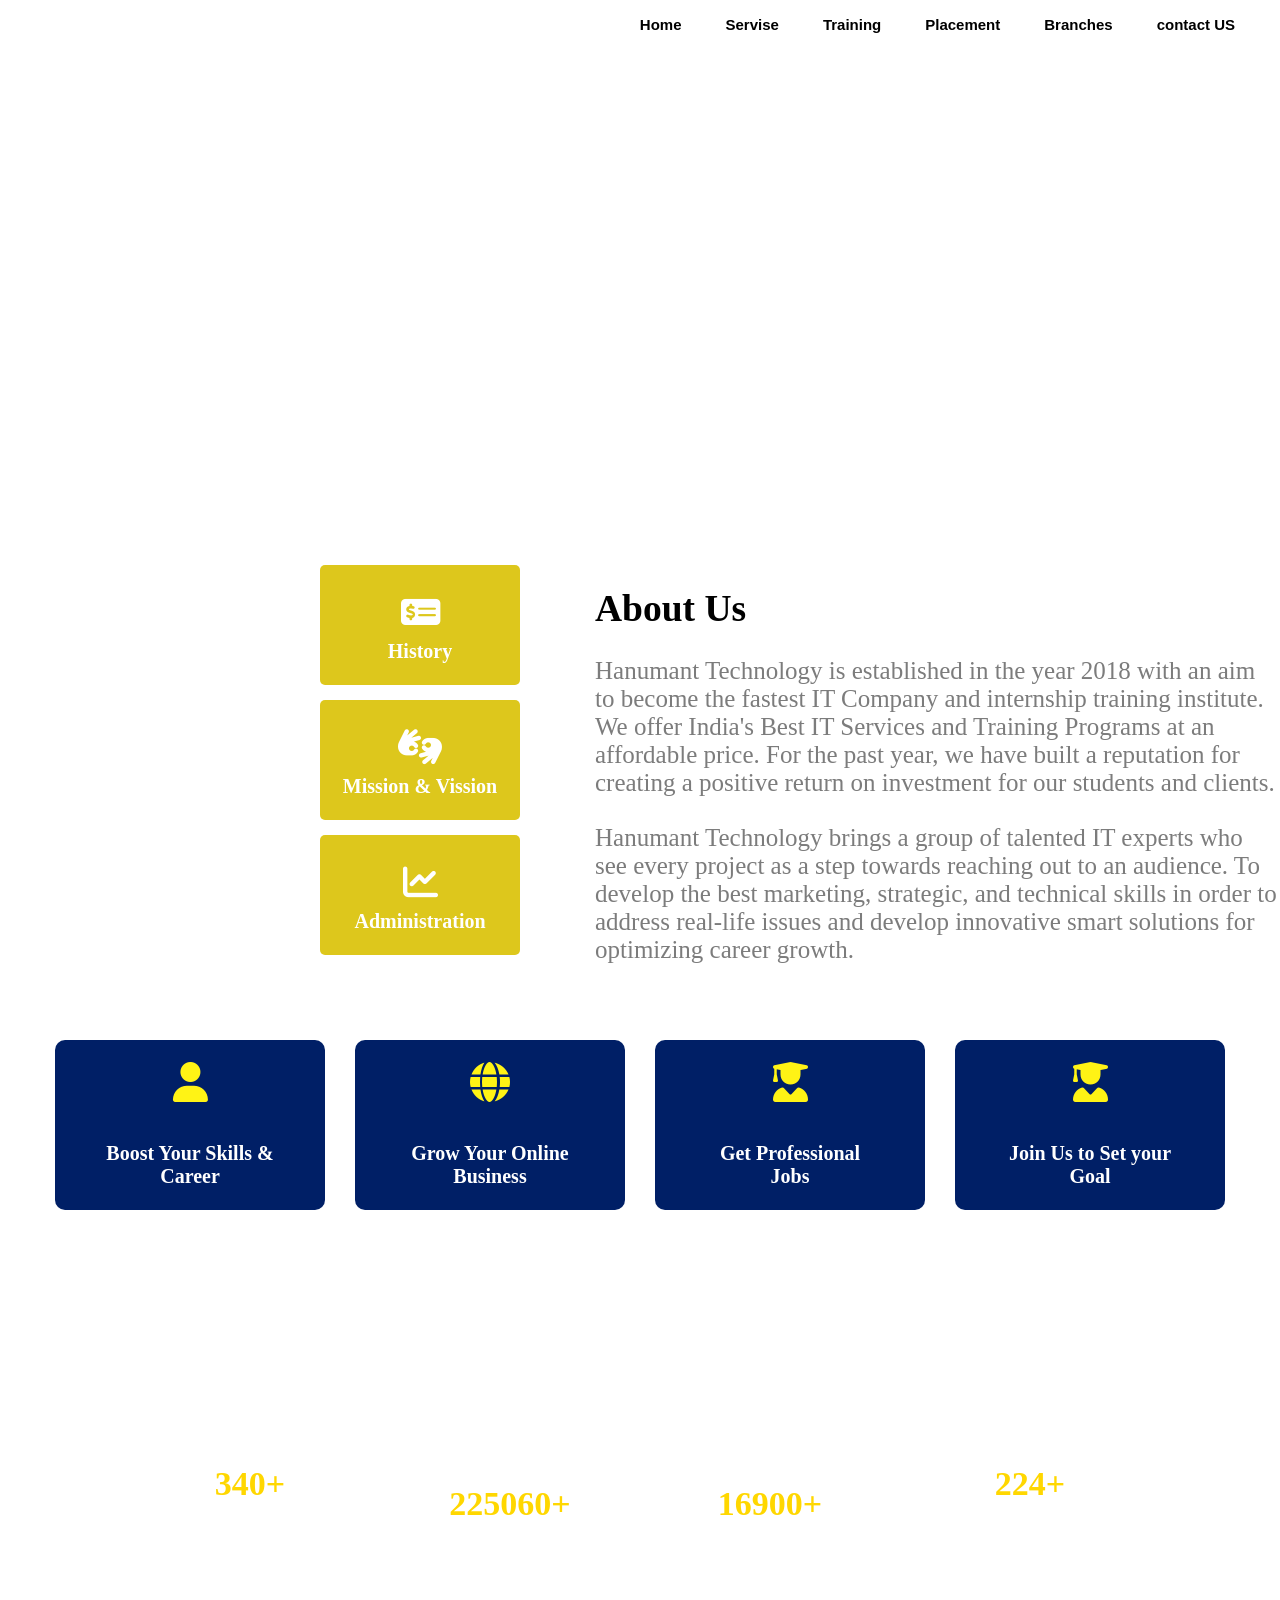
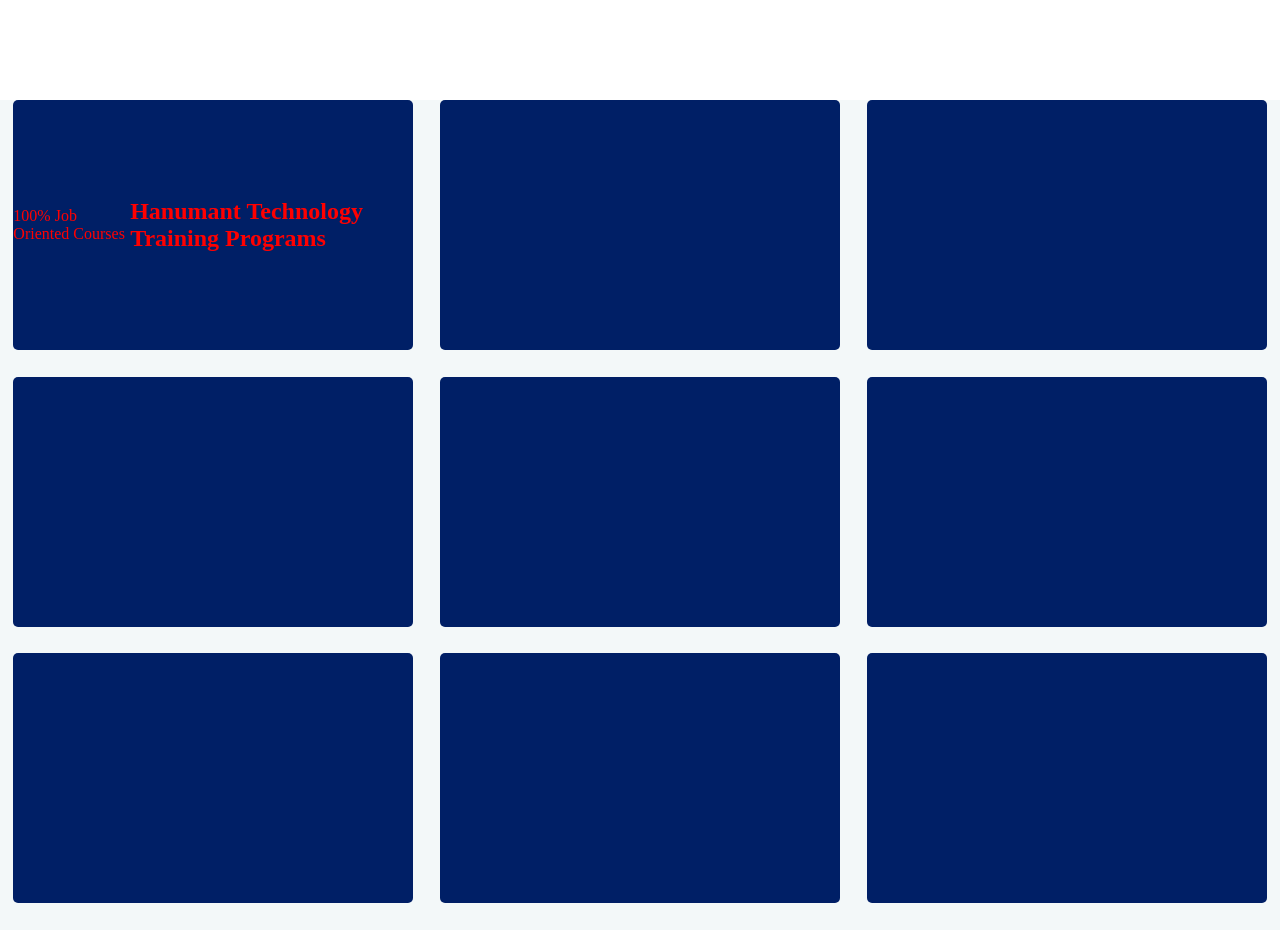
==== index.html @ c47d974b "hanumat chage to index" ====
<!DOCTYPE html>
<html lang="en">
<head>
    <meta charset="UTF-8">
    <meta name="viewport" content="width=device-width, initial-scale=1.0">
    <title>Document</title>
    <link rel="stylesheet" href="./hanumant.css">
    <link rel="stylesheet" href=" https://cdnjs.cloudflare.com/ajax/libs/font-awesome/6.7.1/css/all.min.css">
    <style>
        *{
    padding: 0px;
    margin: 0px;
    box-sizing: border-box;
}
.mynavbar{
   background-color: #ffffff;
   display: flex;
   padding: 25px;
   justify-content: space-between;
   align-items: center;
   position: fixed;
   width: 100%;
   height: 5px;
   position: relative;   
}
div a{
    padding: 0px 20px;  
    color: #000000;
    text-decoration: none;
    font-size: 15px;
    font-weight: 600;
    font-family: sans-serif;    
}
.section_div{
    background-image: url(https://www.hanumanttechnology.com/HanumantAdmin/SliderImage/it-banner-image.jpg);
    height: 450px;
    background-size: cover;
    display: flex;
    flex-direction: column;
    color: #ffffff;
    justify-content: center;
    padding: 0px 0px 50px 50px;
    font-size: 20px;
    font-weight: 600;   
}
.section_div p{
    padding-top: 20px;
}
hr{
    width: 50%;
    margin-top: 0px;
    color: #ffffff;
    border: 1px solid white;    
}
.section_div h1{
    padding-bottom: 20px;
}
.center_div{
    display: flex;
    flex-direction: row;
    justify-content: end;
    align-items: center;
    gap: 5px;
}
.content_div{
    background-image: url(https://www.hanumanttechnology.com/HanumantAdmin/SliderImage/h-about.png);
    width: 100%;
    height:400px;
    background-size: cover;
    margin: 50px 70px;
}
.paradiv{
    font-size: 25px;
   margin-top: 50px;   
}
.paradiv p{
    padding-top: 27px;
    font-family: 'Times New Roman';
    color: #7c7c7c;
}
.card1{
    height: 100px;
    width: 120px;
    background-color: gold;  
}
/* my first icons */
.box{
    width: 200px;
    height: 120px;
    background-color: rgba(218, 193, 4, 0.903);
  
    border-radius: 5px;
    text-transform: capitalize;
    text-align: center;
    color: white;
    
    padding: 30px 20px;
    display: flex;
    flex-direction: column;
    justify-content: space-between;
    align-items: center;
    margin: 15px 0px 0px 250px;  
}
.fa-solid{
   
    font-size: 35px;
    margin-bottom: 10px ;
   
}
.myh1{
    
    margin-bottom: 10px;
    font-size: 20px;
}
.box:hover{
    background-color:#171F32;
}
.myallbox{
    display: flex;
   flex-wrap: wrap;
   align-items: center;
    gap: 0px;
   justify-content: center;
   margin: 0px 10px;
}
.mybox{
    width: 270px;
    height: 170px;
    background-color: #001f66;
    color: #ffffff;
    border-radius: 10px;
    display: flex;
    flex-direction: column;
    justify-content: center;
    align-items: center;
    margin: 40px 15px;
    align-items: center;
}
.myallbox div{
    padding: 50px;
    font-size: 15px;
}
.mybox h1{
    font-size: 20px;
    margin-top: 30px;
    text-align: center;
}
.mybox i{
    color: rgb(255, 243, 21);
    font-size: 40px;
}
/* hovr efect */
.mybox:hover{
    transition: 0.1s;
    margin-top: 20px;
}
.letest_div{   
    background-image: url(	https://www.hanumanttechnology.com/images/module-bg1.jpg);
    height: 450px;
    background-size: cover;
    background-position-x: center;
    font-size: 25px;
    display: flex;
   flex-wrap: wrap;
   align-items: center;
   justify-content: center;
   padding: 15px 0px;
}
.letestbox{
    height: 150px;
    width: 200px;
    color: #ffffff;
    border-radius: 10px;
    display: flex;
    flex-direction: column;
   margin: 30px 30px;
    align-items: center;
    padding: 20px 10px;
}
.letestbox h1{
    color: gold;
    padding: 20px 0px;
    font-size: 34px;
}
.div_section5{
    
    height: 830px;
    background-color: #F3F8F9;
    display: flex;
    flex-direction: row;
    justify-content: space-around;
    flex-wrap: wrap;
    
    /* margin-left: 60px; */
}
.box5{
    background-color: #001f66;
    height: 250px;
    width: 400px;
    
    display: flex;
    flex-direction: row;
    justify-content: space-evenly;
    /* gap: 20px; */
   
    border-radius: 5px;
   
}
#div_section5_b0x1 p {
    display: flex;

    justify-content: center;
    align-items: center;
    color: red;
    
    
}
#div_section5_b0x1 h1 {
    display: flex;
    
    align-items: center;
    color: red;
    
    
}

#div_section5_b0x2{
    background-image: url(https://www.hanumanttechnology.com/services_img/mern-stack-course-and-training.jpg);
    background-size: cover;

}
#div_section5_b0x3{
    background-image: url(	https://www.hanumanttechnology.com/services_img/ser4.jpg);
    background-size: cover;

}
#div_section5_b0x4{
    background-image: url(https://www.hanumanttechnology.com/services_img/ser5.jpg);
    background-size: cover;

}
#div_section5_b0x5{
    background-image: url(https://www.hanumanttechnology.com/services_img/mern-stack-developer-course.webp);
    background-size: cover;

}
#div_section5_b0x6{
    background-image: url(	https://www.hanumanttechnology.com/services_img/graphic-design-course.jpg);
    background-size: cover;

}
#div_section5_b0x7{
    background-image: url(	https://www.hanumanttechnology.com/services_img/video-editing-course.png);
    background-size: cover;

}
#div_section5_b0x8{
    background-image: url(	https://www.hanumanttechnology.com/services_img/data-analysis-course.jpg);
    background-size: cover;

}
#div_section5_b0x9{
    background-image: url(	https://www.hanumanttechnology.com/services_img/autocad-course.avif);
    background-size: cover;

}

    </style>
</head>
<body>
    <header>
        <nav class="mynavbar">
            <img src="	https://www.hanumanttechnology.com/images/hanumant-technology-logo.png" alt="">
           <div>
            <a href="">Home</a>
            <a href="">Servise</a>
           <a href="">Training</a>
           <a href="">Placement</a>
            <a href="">Branches</a>
            <a href="">contact US</a>
           </div> 
        </nav>
    </header>
    <section class="my_section">
        <div class="section_div">
            <h1>Best IT Company & No.1 Training Institute</h1>
            <hr><hr>
            <p>Training Institute
                Hanumant Technology is the Best IT Company & Training Institute in Lucknow.</p>
                <p>We provide #1 IT Services and Training programs with 100% job placement.</p>

        </div>
    </section>
    <section class="center_div">
        <div class="content_div">
            <div class="box" id="card1">
                <i class="fa-solid fa-money-check-dollar"></i>
                <h1 class="myh1">History</h1>
            </div>
            <div class="box" id="card2">
                <i class="fa-solid fa-hands-asl-interpreting"></i>
                <h1 class="myh1">Mission & Vission</h1>
            </div>
            <div class="box" id="card3">
                <i class="fa-solid fa-chart-line"></i>
                <h1 class="myh1">administration</h1>
            </div>
        </div>
        <div class="paradiv">
            <h1>About Us</h1>
            <p>Hanumant  Technology is established in the year 2018 with an aim to become the fastest IT Company and internship training institute. We offer India's Best IT Services and Training Programs at an affordable price. For the past year, we have built a reputation for creating a positive return on investment for our students and clients. </p> 
            
            <p> Hanumant Technology brings a group of talented IT experts who see every project as a step towards reaching out to an audience. To develop the best marketing, strategic, and technical skills in order to address real-life issues and develop innovative smart solutions for optimizing career growth.</p> 
        </div>
    </section>
    <section class="mysection3">
        <div class="myallbox">
            <div class="mybox" id="mybox1">
                <i class="fa-solid fa-user"></i>
                <h1>Boost Your Skills & Career</h1>
            </div>
            <div class="mybox" id="mybox2">
                <i class="fa-solid fa-globe"></i>
                <h1>Grow Your Online Business</h1>
            </div>
            <div class="mybox" id="mybox3">
                <i class="fa-solid fa-user-graduate"></i>
                <h1>Get Professional Jobs</h1>
            </div>
            <div class="mybox" id="mybox4">
                <i class="fa-solid fa-user-graduate"></i>
                <h1>Join Us to Set your Goal</h1>
            </div>
        </div>
    </section>
    <section class="mysection4">
        <div class="letest_div">
            <div class="letestbox" id="letest1">
                <i class="fa-brands fa-cloudversify"></i>
                <h1>340+</h1>
                <p>Projects</p>
            </div>
            <div class="letestbox" id="letest2">
                <i class="fa-solid fa-thumbs-up"></i>
                <h1>225060+</h1>
                <p>Hours Work</p>
            </div>
            <div class="letestbox" id="letest3">
                <i class="fa-solid fa-users"></i>
                <h1>16900+</h1>
                <p>Students</p>
            </div>
            <div class="letestbox" id="letest4">
                <i class="fa-regular fa-star"></i>
                <h1>224+</h1>
                <p>Clients</p>
            </div>

        </div>

    </section>
     <section class="section5">
        <div class="div_section5">
            <div class="box5" id="div_section5_b0x1">
                <p>100% Job Oriented Courses</p>
                <h1>Hanumant Technology Training Programs
            </h1></div>
            <div class="box5" id="div_section5_b0x2"></div>
            <div class="box5" id="div_section5_b0x3"></div>
            <div class="box5" id="div_section5_b0x4"></div>
            <div class="box5" id="div_section5_b0x5"></div>
            <div class="box5" id="div_section5_b0x6"></div>
            <div class="box5" id="div_section5_b0x7"></div>
            <div class="box5" id="div_section5_b0x8"></div>
            <div class="box5" id="div_section5_b0x9"></div>
        </div>

     </section>

</body>
</html>
---- hanumant.css ----
*{
    padding: 0px;
    margin: 0px;
    box-sizing: border-box;
}
.mynavbar{
   background-color: #ffffff;
   display: flex;
   padding: 25px;
   justify-content: space-between;
   align-items: center;
   position: fixed;
   width: 100%;
   height: 5px;
   position: relative;   
}
div a{
    padding: 0px 20px;  
    color: #000000;
    text-decoration: none;
    font-size: 15px;
    font-weight: 600;
    font-family: sans-serif;    
}
.section_div{
    background-image: url(https://www.hanumanttechnology.com/HanumantAdmin/SliderImage/it-banner-image.jpg);
    height: 450px;
    background-size: cover;
    display: flex;
    flex-direction: column;
    color: #ffffff;
    justify-content: center;
    padding: 0px 0px 50px 50px;
    font-size: 20px;
    font-weight: 600;   
}
.section_div p{
    padding-top: 20px;
}
hr{
    width: 50%;
    margin-top: 0px;
    color: #ffffff;
    border: 1px solid white;    
}
.section_div h1{
    padding-bottom: 20px;
}
.center_div{
    display: flex;
    flex-direction: row;
    justify-content: end;
    align-items: center;
    gap: 5px;
}
.content_div{
    background-image: url(https://www.hanumanttechnology.com/HanumantAdmin/SliderImage/h-about.png);
    width: 100%;
    height:400px;
    background-size: cover;
    margin: 50px 70px;
}
.paradiv{
    font-size: 25px;
   margin-top: 50px;   
}
.paradiv p{
    padding-top: 27px;
    font-family: 'Times New Roman';
    color: #7c7c7c;
}
.card1{
    height: 100px;
    width: 120px;
    background-color: gold;  
}
/* my first icons */
.box{
    width: 200px;
    height: 120px;
    background-color: rgba(218, 193, 4, 0.903);
  
    border-radius: 5px;
    text-transform: capitalize;
    text-align: center;
    color: white;
    
    padding: 30px 20px;
    display: flex;
    flex-direction: column;
    justify-content: space-between;
    align-items: center;
    margin: 15px 0px 0px 250px;  
}
.fa-solid{
   
    font-size: 35px;
    margin-bottom: 10px ;
   
}
.myh1{
    
    margin-bottom: 10px;
    font-size: 20px;
}
.box:hover{
    background-color:#171F32;
}
.myallbox{
    display: flex;
   flex-wrap: wrap;
   align-items: center;
    gap: 0px;
   justify-content: center;
   margin: 0px 10px;
}
.mybox{
    width: 270px;
    height: 170px;
    background-color: #001f66;
    color: #ffffff;
    border-radius: 10px;
    display: flex;
    flex-direction: column;
    justify-content: center;
    align-items: center;
    margin: 40px 15px;
    align-items: center;
}
.myallbox div{
    padding: 50px;
    font-size: 15px;
}
.mybox h1{
    font-size: 20px;
    margin-top: 30px;
    text-align: center;
}
.mybox i{
    color: rgb(255, 243, 21);
    font-size: 40px;
}
/* hovr efect */
.mybox:hover{
    transition: 0.1s;
    margin-top: 20px;
}
.letest_div{   
    background-image: url(	https://www.hanumanttechnology.com/images/module-bg1.jpg);
    height: 450px;
    background-size: cover;
    background-position-x: center;
    font-size: 25px;
    display: flex;
   flex-wrap: wrap;
   align-items: center;
   justify-content: center;
   padding: 15px 0px;
}
.letestbox{
    height: 150px;
    width: 200px;
    color: #ffffff;
    border-radius: 10px;
    display: flex;
    flex-direction: column;
   margin: 30px 30px;
    align-items: center;
    padding: 20px 10px;
}
.letestbox h1{
    color: gold;
    padding: 20px 0px;
    font-size: 34px;
}
.div_section5{
    
    height: 830px;
    background-color: #F3F8F9;
    display: flex;
    flex-direction: row;
    justify-content: space-around;
    flex-wrap: wrap;
    
    /* margin-left: 60px; */
}
.box5{
    background-color: #001f66;
    height: 250px;
    width: 400px;
    
    display: flex;
    flex-direction: row;
    justify-content: space-evenly;
    /* gap: 20px; */
   
    border-radius: 5px;
   
}
#div_section5_b0x1 p {
    display: flex;

    justify-content: center;
    align-items: center;
    color: red;
    
    
}
#div_section5_b0x1 h1 {
    display: flex;
    
    align-items: center;
    color: red;
    
    
}

#div_section5_b0x2{
    background-image: url(https://www.hanumanttechnology.com/services_img/mern-stack-course-and-training.jpg);
    background-size: cover;

}
#div_section5_b0x3{
    background-image: url(	https://www.hanumanttechnology.com/services_img/ser4.jpg);
    background-size: cover;

}
#div_section5_b0x4{
    background-image: url(https://www.hanumanttechnology.com/services_img/ser5.jpg);
    background-size: cover;

}
#div_section5_b0x5{
    background-image: url(https://www.hanumanttechnology.com/services_img/mern-stack-developer-course.webp);
    background-size: cover;

}
#div_section5_b0x6{
    background-image: url(	https://www.hanumanttechnology.com/services_img/graphic-design-course.jpg);
    background-size: cover;

}
#div_section5_b0x7{
    background-image: url(	https://www.hanumanttechnology.com/services_img/video-editing-course.png);
    background-size: cover;

}
#div_section5_b0x8{
    background-image: url(	https://www.hanumanttechnology.com/services_img/data-analysis-course.jpg);
    background-size: cover;

}
#div_section5_b0x9{
    background-image: url(	https://www.hanumanttechnology.com/services_img/autocad-course.avif);
    background-size: cover;

}
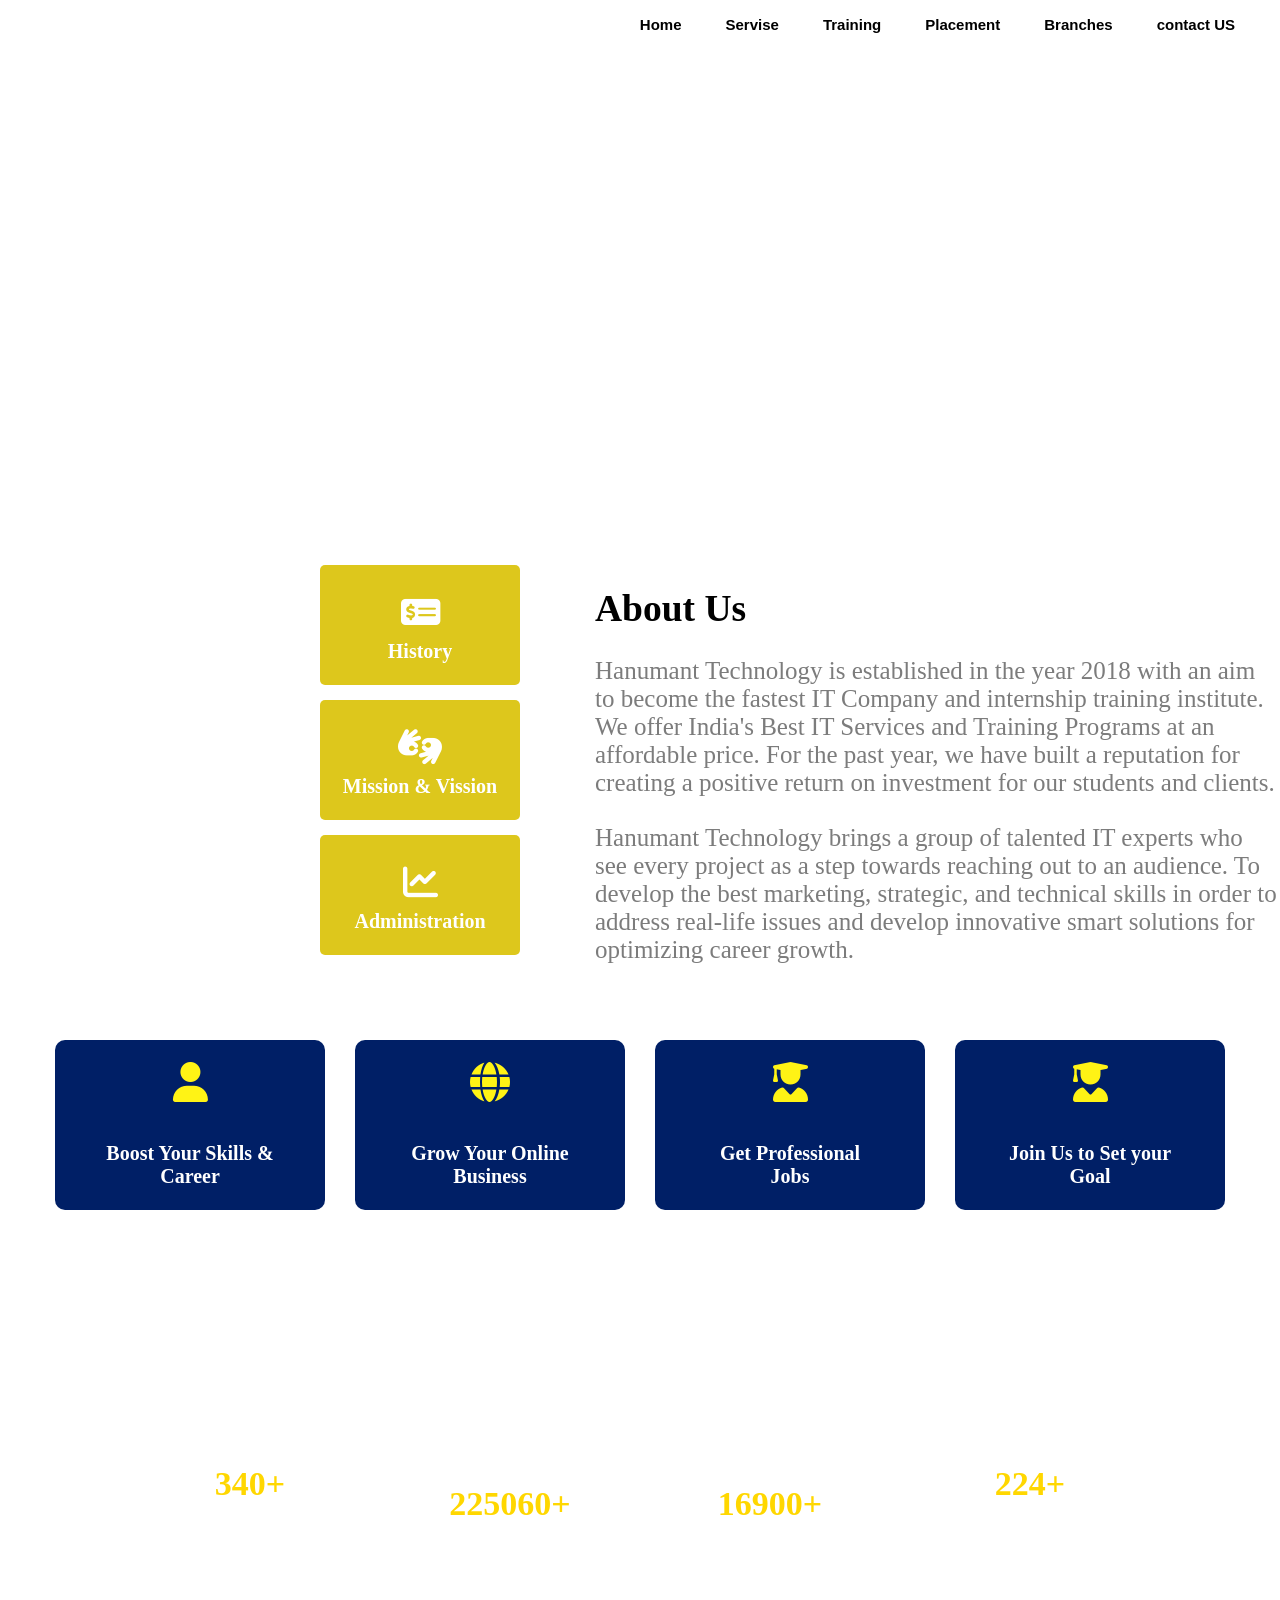
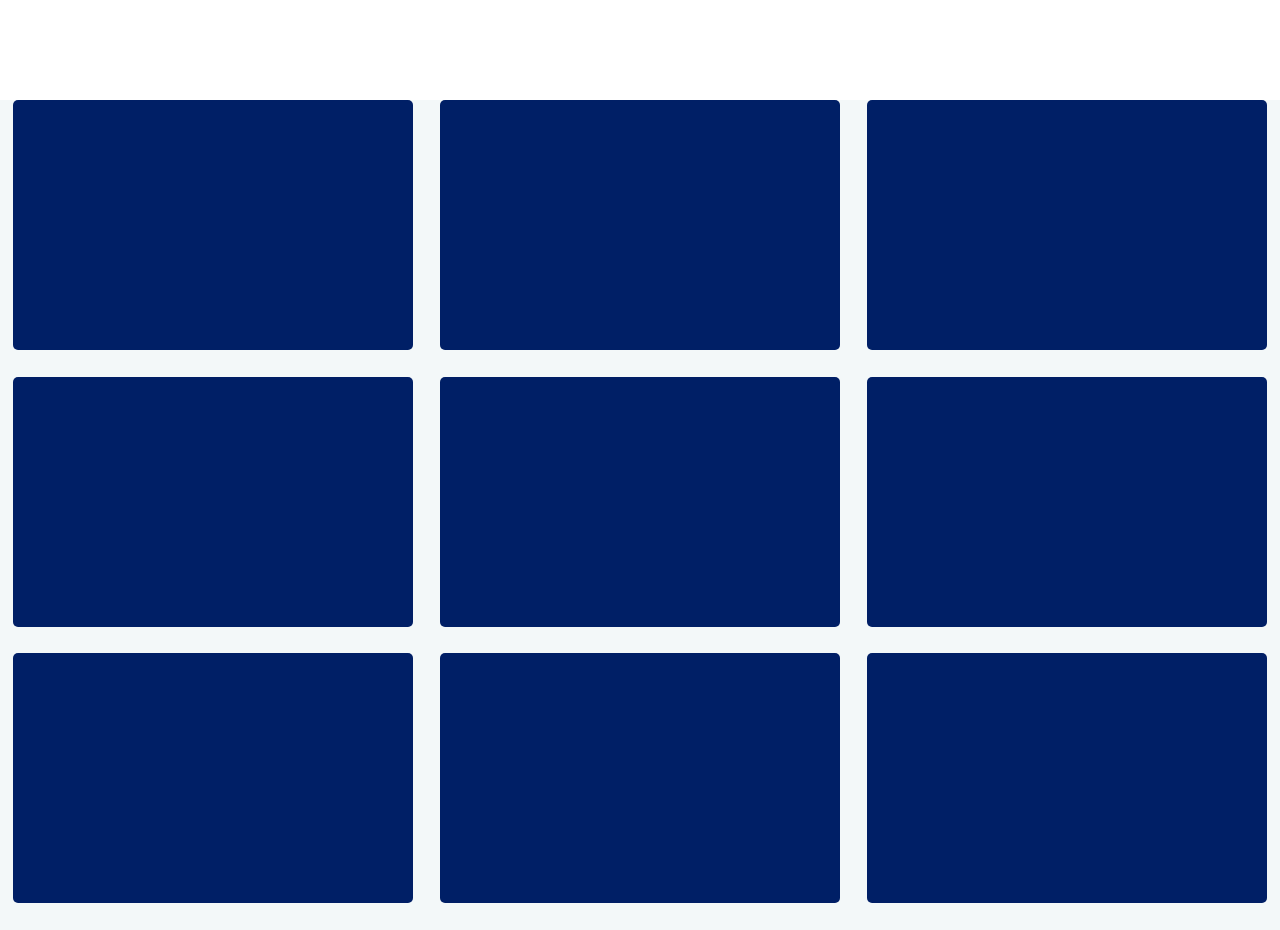
==== commit c8ff1c59: "all done" ====
--- a/index.html
+++ b/index.html
@@ -206,20 +206,10 @@
     border-radius: 5px;
    
 }
-#div_section5_b0x1 p {
-    display: flex;
-
-    justify-content: center;
-    align-items: center;
-    color: red;
-    
-    
-}
+
 #div_section5_b0x1 h1 {
-    display: flex;
-    
-    align-items: center;
-    color: red;
+   background-image: url(https://www.hanumanttechnology.com/services_img/autocad-course.avif);
+    background-size: cover;
     
     
 }
@@ -362,8 +352,7 @@
      <section class="section5">
         <div class="div_section5">
             <div class="box5" id="div_section5_b0x1">
-                <p>100% Job Oriented Courses</p>
-                <h1>Hanumant Technology Training Programs
+                
             </h1></div>
             <div class="box5" id="div_section5_b0x2"></div>
             <div class="box5" id="div_section5_b0x3"></div>
